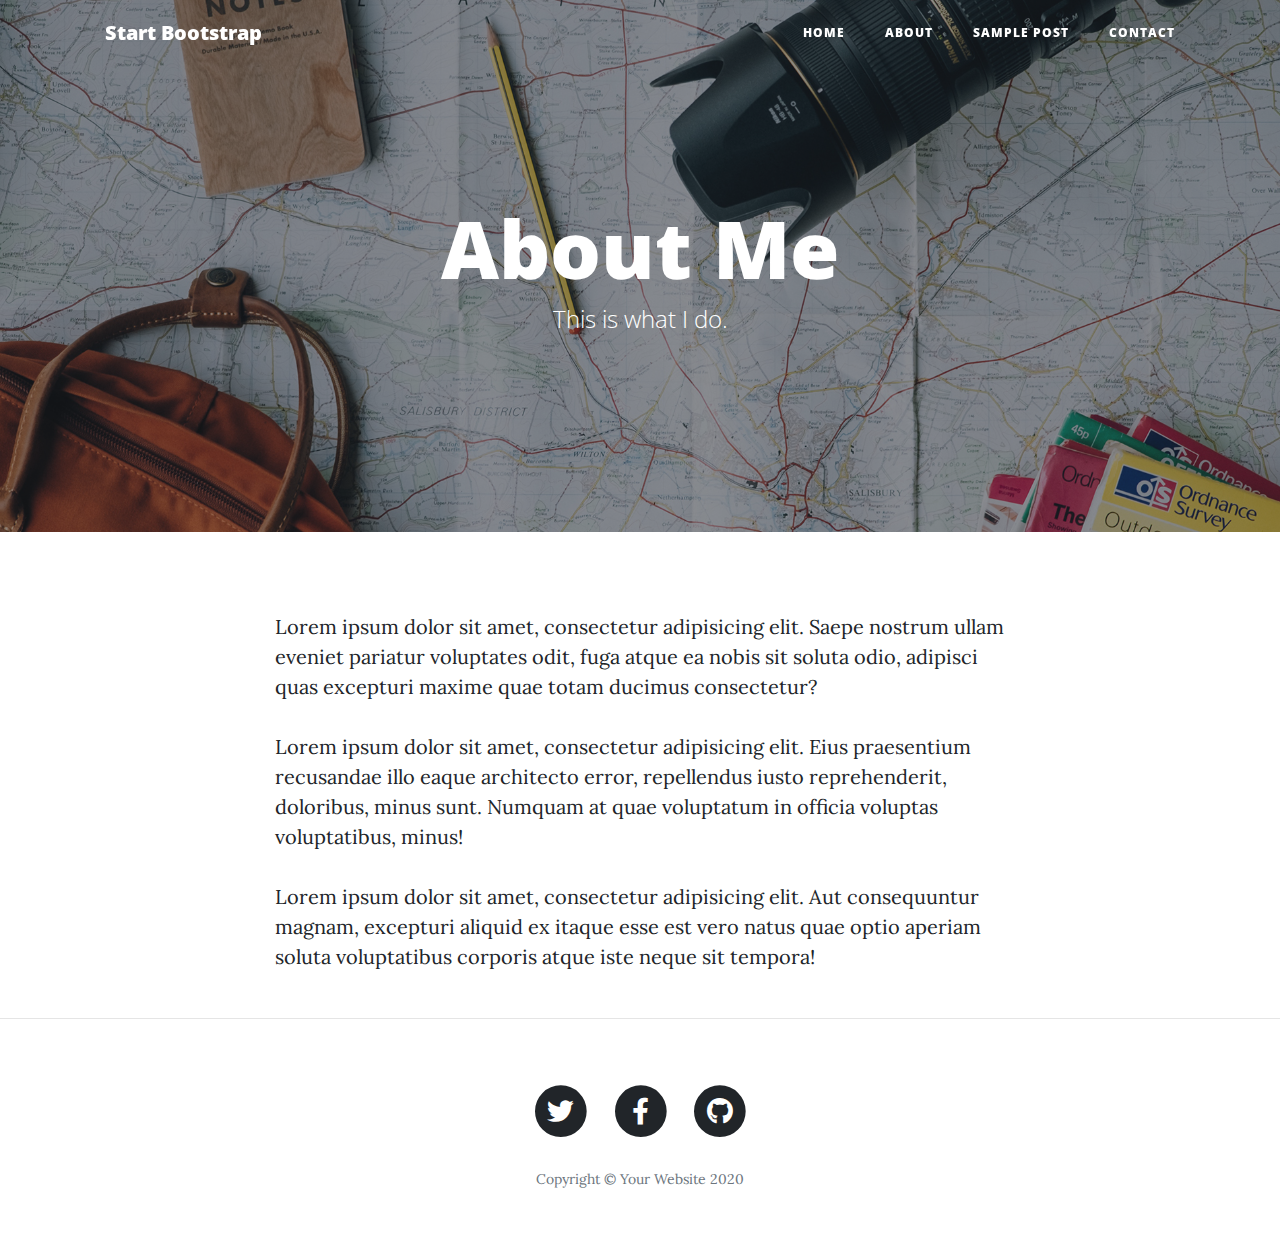
==== html/about.html @ a9dc9512 "updates" ====
<!DOCTYPE html>
<html lang="en">

<head>

  <meta charset="utf-8">
  <meta name="viewport" content="width=device-width, initial-scale=1, shrink-to-fit=no">
  <meta name="description" content="">
  <meta name="author" content="">

  <title>Clean Blog - Start Bootstrap Theme</title>

  <!-- Bootstrap core CSS -->
  <link href="vendor/bootstrap/css/bootstrap.min.css" rel="stylesheet">

  <!-- Custom fonts for this template -->
  <link href="vendor/fontawesome-free/css/all.min.css" rel="stylesheet" type="text/css">
  <link href='https://fonts.googleapis.com/css?family=Lora:400,700,400italic,700italic' rel='stylesheet' type='text/css'>
  <link href='https://fonts.googleapis.com/css?family=Open+Sans:300italic,400italic,600italic,700italic,800italic,400,300,600,700,800' rel='stylesheet' type='text/css'>

  <!-- Custom styles for this template -->
  <link href="css/clean-blog.min.css" rel="stylesheet">

</head>

<body>

  <!-- Navigation -->
  <nav class="navbar navbar-expand-lg navbar-light fixed-top" id="mainNav">
    <div class="container">
      <a class="navbar-brand" href="index.html">Start Bootstrap</a>
      <button class="navbar-toggler navbar-toggler-right" type="button" data-toggle="collapse" data-target="#navbarResponsive" aria-controls="navbarResponsive" aria-expanded="false" aria-label="Toggle navigation">
        Menu
        <i class="fas fa-bars"></i>
      </button>
      <div class="collapse navbar-collapse" id="navbarResponsive">
        <ul class="navbar-nav ml-auto">
          <li class="nav-item">
            <a class="nav-link" href="index.html">Home</a>
          </li>
          <li class="nav-item">
            <a class="nav-link" href="about.html">About</a>
          </li>
          <li class="nav-item">
            <a class="nav-link" href="post.html">Sample Post</a>
          </li>
          <li class="nav-item">
            <a class="nav-link" href="contact.html">Contact</a>
          </li>
        </ul>
      </div>
    </div>
  </nav>

  <!-- Page Header -->
  <header class="masthead" style="background-image: url('img/about-bg.jpg')">
    <div class="overlay"></div>
    <div class="container">
      <div class="row">
        <div class="col-lg-8 col-md-10 mx-auto">
          <div class="page-heading">
            <h1>About Me</h1>
            <span class="subheading">This is what I do.</span>
          </div>
        </div>
      </div>
    </div>
  </header>

  <!-- Main Content -->
  <div class="container">
    <div class="row">
      <div class="col-lg-8 col-md-10 mx-auto">
        <p>Lorem ipsum dolor sit amet, consectetur adipisicing elit. Saepe nostrum ullam eveniet pariatur voluptates odit, fuga atque ea nobis sit soluta odio, adipisci quas excepturi maxime quae totam ducimus consectetur?</p>
        <p>Lorem ipsum dolor sit amet, consectetur adipisicing elit. Eius praesentium recusandae illo eaque architecto error, repellendus iusto reprehenderit, doloribus, minus sunt. Numquam at quae voluptatum in officia voluptas voluptatibus, minus!</p>
        <p>Lorem ipsum dolor sit amet, consectetur adipisicing elit. Aut consequuntur magnam, excepturi aliquid ex itaque esse est vero natus quae optio aperiam soluta voluptatibus corporis atque iste neque sit tempora!</p>
      </div>
    </div>
  </div>

  <hr>

  <!-- Footer -->
  <footer>
    <div class="container">
      <div class="row">
        <div class="col-lg-8 col-md-10 mx-auto">
          <ul class="list-inline text-center">
            <li class="list-inline-item">
              <a href="#">
                <span class="fa-stack fa-lg">
                  <i class="fas fa-circle fa-stack-2x"></i>
                  <i class="fab fa-twitter fa-stack-1x fa-inverse"></i>
                </span>
              </a>
            </li>
            <li class="list-inline-item">
              <a href="#">
                <span class="fa-stack fa-lg">
                  <i class="fas fa-circle fa-stack-2x"></i>
                  <i class="fab fa-facebook-f fa-stack-1x fa-inverse"></i>
                </span>
              </a>
            </li>
            <li class="list-inline-item">
              <a href="#">
                <span class="fa-stack fa-lg">
                  <i class="fas fa-circle fa-stack-2x"></i>
                  <i class="fab fa-github fa-stack-1x fa-inverse"></i>
                </span>
              </a>
            </li>
          </ul>
          <p class="copyright text-muted">Copyright &copy; Your Website 2020</p>
        </div>
      </div>
    </div>
  </footer>

  <!-- Bootstrap core JavaScript -->
  <script src="vendor/jquery/jquery.min.js"></script>
  <script src="vendor/bootstrap/js/bootstrap.bundle.min.js"></script>

  <!-- Custom scripts for this template -->
  <script src="js/clean-blog.min.js"></script>

</body>

</html>
---- html/css/clean-blog.min.css ----
/*!
 * Start Bootstrap - Clean Blog v5.0.10 (https://startbootstrap.com/theme/clean-blog)
 * Copyright 2013-2020 Start Bootstrap
 * Licensed under MIT (https://github.com/StartBootstrap/startbootstrap-clean-blog/blob/master/LICENSE)
 */body{font-size:20px;color:#212529;font-family:Lora,'Times New Roman',serif}p{line-height:1.5;margin:30px 0}p a{text-decoration:underline}h1,h2,h3,h4,h5,h6{font-weight:800;font-family:'Open Sans','Helvetica Neue',Helvetica,Arial,sans-serif}a{color:#212529;transition:all .2s}a:focus,a:hover{color:#0085a1}blockquote{font-style:italic;color:#868e96}.section-heading{font-size:36px;font-weight:700;margin-top:60px}.caption{font-size:14px;font-style:italic;display:block;margin:0;padding:10px;text-align:center;border-bottom-right-radius:5px;border-bottom-left-radius:5px}::-moz-selection{color:#fff;background:#0085a1;text-shadow:none}::selection{color:#fff;background:#0085a1;text-shadow:none}img::-moz-selection{color:#fff;background:0 0}img::selection{color:#fff;background:0 0}img::-moz-selection{color:#fff;background:0 0}#mainNav{position:absolute;border-bottom:1px solid #e9ecef;background-color:#fff;font-family:'Open Sans','Helvetica Neue',Helvetica,Arial,sans-serif}#mainNav .navbar-brand{font-weight:800;color:#343a40}#mainNav .navbar-toggler{font-size:12px;font-weight:800;padding:13px;text-transform:uppercase;color:#343a40}#mainNav .navbar-nav>li.nav-item>a{font-size:12px;font-weight:800;letter-spacing:1px;text-transform:uppercase}@media only screen and (min-width:992px){#mainNav{border-bottom:1px solid transparent;background:0 0}#mainNav .navbar-brand{padding:10px 20px;color:#fff}#mainNav .navbar-brand:focus,#mainNav .navbar-brand:hover{color:rgba(255,255,255,.8)}#mainNav .navbar-nav>li.nav-item>a{padding:10px 20px;color:#fff}#mainNav .navbar-nav>li.nav-item>a:focus,#mainNav .navbar-nav>li.nav-item>a:hover{color:rgba(255,255,255,.8)}}@media only screen and (min-width:992px){#mainNav{transition:background-color .2s;transform:translate3d(0,0,0);-webkit-backface-visibility:hidden;backface-visibility:hidden}#mainNav.is-fixed{position:fixed;top:-67px;transition:transform .2s;border-bottom:1px solid #fff;background-color:rgba(255,255,255,.9)}#mainNav.is-fixed .navbar-brand{color:#212529}#mainNav.is-fixed .navbar-brand:focus,#mainNav.is-fixed .navbar-brand:hover{color:#0085a1}#mainNav.is-fixed .navbar-nav>li.nav-item>a{color:#212529}#mainNav.is-fixed .navbar-nav>li.nav-item>a:focus,#mainNav.is-fixed .navbar-nav>li.nav-item>a:hover{color:#0085a1}#mainNav.is-visible{transform:translate3d(0,100%,0)}}header.masthead{margin-bottom:50px;background:no-repeat center center;background-color:#868e96;background-attachment:scroll;position:relative;background-size:cover}header.masthead .overlay{position:absolute;top:0;left:0;height:100%;width:100%;background-color:#212529;opacity:.5}header.masthead .page-heading,header.masthead .post-heading,header.masthead .site-heading{padding:200px 0 150px;color:#fff}@media only screen and (min-width:768px){header.masthead .page-heading,header.masthead .post-heading,header.masthead .site-heading{padding:200px 0}}header.masthead .page-heading,header.masthead .site-heading{text-align:center}header.masthead .page-heading h1,header.masthead .site-heading h1{font-size:50px;margin-top:0}header.masthead .page-heading .subheading,header.masthead .site-heading .subheading{font-size:24px;font-weight:300;line-height:1.1;display:block;margin:10px 0 0;font-family:'Open Sans','Helvetica Neue',Helvetica,Arial,sans-serif}@media only screen and (min-width:768px){header.masthead .page-heading h1,header.masthead .site-heading h1{font-size:80px}}header.masthead .post-heading h1{font-size:35px}header.masthead .post-heading .meta,header.masthead .post-heading .subheading{line-height:1.1;display:block}header.masthead .post-heading .subheading{font-size:24px;font-weight:600;margin:10px 0 30px;font-family:'Open Sans','Helvetica Neue',Helvetica,Arial,sans-serif}header.masthead .post-heading .meta{font-size:20px;font-weight:300;font-style:italic;font-family:Lora,'Times New Roman',serif}header.masthead .post-heading .meta a{color:#fff}@media only screen and (min-width:768px){header.masthead .post-heading h1{font-size:55px}header.masthead .post-heading .subheading{font-size:30px}}.post-preview>a{color:#212529}.post-preview>a:focus,.post-preview>a:hover{text-decoration:none;color:#0085a1}.post-preview>a>.post-title{font-size:30px;margin-top:30px;margin-bottom:10px}.post-preview>a>.post-subtitle{font-weight:300;margin:0 0 10px}.post-preview>.post-meta{font-size:18px;font-style:italic;margin-top:0;color:#868e96}.post-preview>.post-meta>a{text-decoration:none;color:#212529}.post-preview>.post-meta>a:focus,.post-preview>.post-meta>a:hover{text-decoration:underline;color:#0085a1}@media only screen and (min-width:768px){.post-preview>a>.post-title{font-size:36px}}.floating-label-form-group{font-size:14px;position:relative;margin-bottom:0;padding-bottom:.5em;border-bottom:1px solid #dee2e6}.floating-label-form-group input,.floating-label-form-group textarea{font-size:1.5em;position:relative;z-index:1;padding:0;resize:none;border:none;border-radius:0;background:0 0;box-shadow:none!important;font-family:Lora,'Times New Roman',serif}.floating-label-form-group input::-webkit-input-placeholder,.floating-label-form-group textarea::-webkit-input-placeholder{color:#868e96;font-family:Lora,'Times New Roman',serif}.floating-label-form-group label{font-size:.85em;line-height:1.764705882em;position:relative;z-index:0;top:2em;display:block;margin:0;transition:top .3s ease,opacity .3s ease;opacity:0}.floating-label-form-group .help-block{margin:15px 0}.floating-label-form-group-with-value label{top:0;opacity:1}.floating-label-form-group-with-focus label{color:#0085a1}form .form-group:first-child .floating-label-form-group{border-top:1px solid #dee2e6}footer{padding:50px 0 65px}footer .list-inline{margin:0;padding:0}footer .copyright{font-size:14px;margin-bottom:0;text-align:center}.btn{font-size:14px;font-weight:800;padding:15px 25px;letter-spacing:1px;text-transform:uppercase;border-radius:0;font-family:'Open Sans','Helvetica Neue',Helvetica,Arial,sans-serif}.btn-primary{background-color:#0085a1;border-color:#0085a1}.btn-primary:active,.btn-primary:focus,.btn-primary:hover{color:#fff;background-color:#00657b!important;border-color:#00657b!important}.btn-lg{font-size:16px;padding:25px 35px}
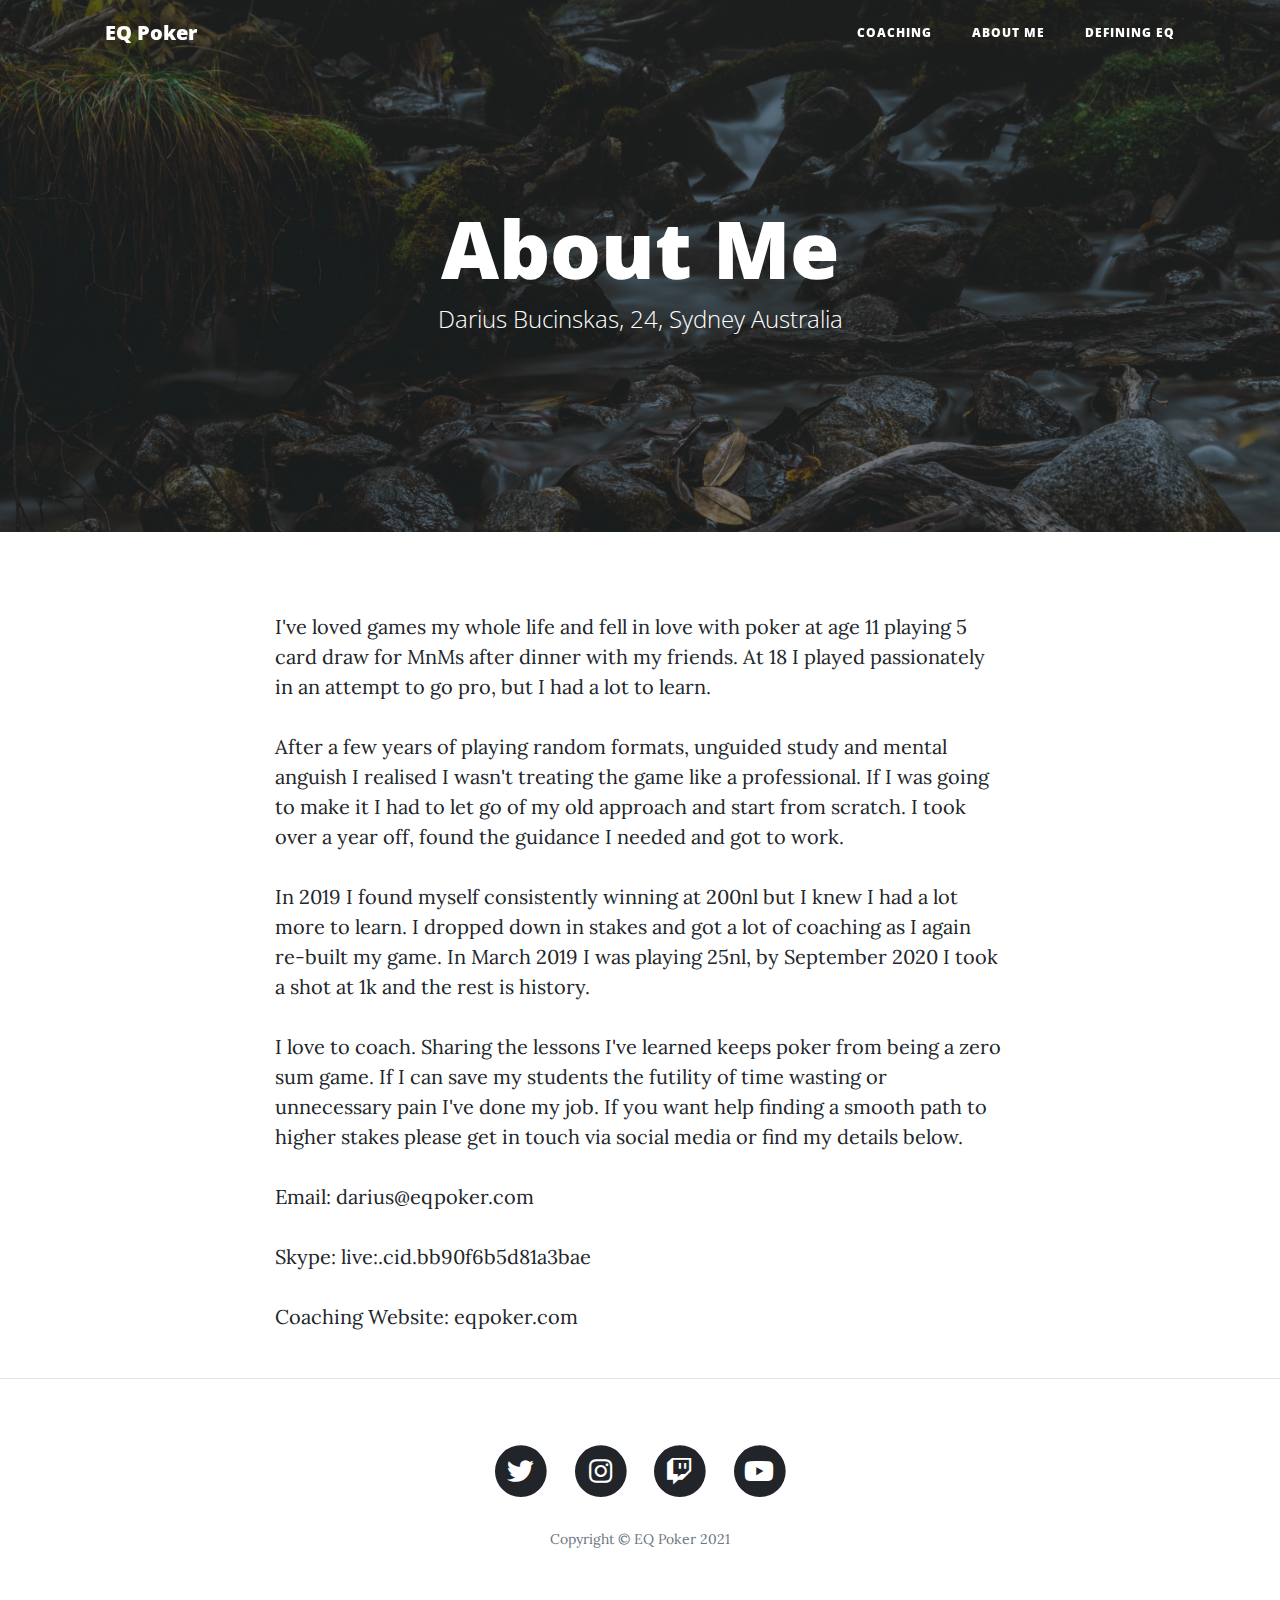
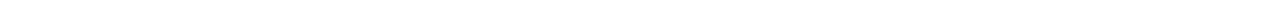
==== commit d59d32a2: "Beta Launch!" ====
--- a/html/about.html
+++ b/html/about.html
@@ -8,7 +8,7 @@
   <meta name="description" content="">
   <meta name="author" content="">
 
-  <title>Clean Blog - Start Bootstrap Theme</title>
+  <title>About Me</title>
 
   <!-- Bootstrap core CSS -->
   <link href="vendor/bootstrap/css/bootstrap.min.css" rel="stylesheet">
@@ -28,7 +28,7 @@
   <!-- Navigation -->
   <nav class="navbar navbar-expand-lg navbar-light fixed-top" id="mainNav">
     <div class="container">
-      <a class="navbar-brand" href="index.html">Start Bootstrap</a>
+      <a class="navbar-brand" href="blog.html">EQ Poker</a>
       <button class="navbar-toggler navbar-toggler-right" type="button" data-toggle="collapse" data-target="#navbarResponsive" aria-controls="navbarResponsive" aria-expanded="false" aria-label="Toggle navigation">
         Menu
         <i class="fas fa-bars"></i>
@@ -36,17 +36,15 @@
       <div class="collapse navbar-collapse" id="navbarResponsive">
         <ul class="navbar-nav ml-auto">
           <li class="nav-item">
-            <a class="nav-link" href="index.html">Home</a>
+            <a class="nav-link" href="../index.html">Coaching</a>
           </li>
           <li class="nav-item">
-            <a class="nav-link" href="about.html">About</a>
+            <a class="nav-link" href="about.html">About Me</a>
           </li>
           <li class="nav-item">
-            <a class="nav-link" href="post.html">Sample Post</a>
+            <a class="nav-link" href="Defining EQ.html">Defining EQ</a>
           </li>
-          <li class="nav-item">
-            <a class="nav-link" href="contact.html">Contact</a>
-          </li>
+    
         </ul>
       </div>
     </div>
@@ -60,7 +58,7 @@
         <div class="col-lg-8 col-md-10 mx-auto">
           <div class="page-heading">
             <h1>About Me</h1>
-            <span class="subheading">This is what I do.</span>
+            <span class="subheading">Darius Bucinskas, 24, Sydney Australia</span>
           </div>
         </div>
       </div>
@@ -71,9 +69,13 @@
   <div class="container">
     <div class="row">
       <div class="col-lg-8 col-md-10 mx-auto">
-        <p>Lorem ipsum dolor sit amet, consectetur adipisicing elit. Saepe nostrum ullam eveniet pariatur voluptates odit, fuga atque ea nobis sit soluta odio, adipisci quas excepturi maxime quae totam ducimus consectetur?</p>
-        <p>Lorem ipsum dolor sit amet, consectetur adipisicing elit. Eius praesentium recusandae illo eaque architecto error, repellendus iusto reprehenderit, doloribus, minus sunt. Numquam at quae voluptatum in officia voluptas voluptatibus, minus!</p>
-        <p>Lorem ipsum dolor sit amet, consectetur adipisicing elit. Aut consequuntur magnam, excepturi aliquid ex itaque esse est vero natus quae optio aperiam soluta voluptatibus corporis atque iste neque sit tempora!</p>
+        <p>I've loved games my whole life and fell in love with poker at age 11 playing 5 card draw for MnMs after dinner with my friends. At 18 I played passionately in an attempt to go pro, but I had a lot to learn.</p>
+        <p>After a few years of playing random formats, unguided study and mental anguish I realised I wasn't treating the game like a professional. If I was going to make it I had to let go of my old approach and start from scratch. I took over a year off, found the guidance I needed and got to work.</p>
+        <p>In 2019 I found myself consistently winning at 200nl but I knew I had a lot more to learn. I dropped down in stakes and got a lot of coaching as I again re-built my game. In March 2019 I was playing 25nl, by September 2020 I took a shot at 1k and the rest is history.</p>
+        <p>I love to coach. Sharing the lessons I've learned keeps poker from being a zero sum game. If I can save my students the futility of time wasting or unnecessary pain I've done my job. If you want help finding a smooth path to higher stakes please get in touch via social media or find my details below.</p>
+    <p>Email: darius@eqpoker.com</p>
+    <p>Skype: live:.cid.bb90f6b5d81a3bae</p>
+    <p>Coaching Website: eqpoker.com</p>
       </div>
     </div>
   </div>
@@ -87,7 +89,7 @@
         <div class="col-lg-8 col-md-10 mx-auto">
           <ul class="list-inline text-center">
             <li class="list-inline-item">
-              <a href="#">
+              <a href="https://twitter.com/EqPoker">
                 <span class="fa-stack fa-lg">
                   <i class="fas fa-circle fa-stack-2x"></i>
                   <i class="fab fa-twitter fa-stack-1x fa-inverse"></i>
@@ -95,23 +97,31 @@
               </a>
             </li>
             <li class="list-inline-item">
-              <a href="#">
+              <a href="https://www.instagram.com/eq.poker">
                 <span class="fa-stack fa-lg">
                   <i class="fas fa-circle fa-stack-2x"></i>
-                  <i class="fab fa-facebook-f fa-stack-1x fa-inverse"></i>
+                  <i class="fab fa-instagram fa-stack-1x fa-inverse"></i>
                 </span>
               </a>
             </li>
             <li class="list-inline-item">
-              <a href="#">
+              <a href="https://www.twitch.tv/eqpoker">
                 <span class="fa-stack fa-lg">
                   <i class="fas fa-circle fa-stack-2x"></i>
-                  <i class="fab fa-github fa-stack-1x fa-inverse"></i>
+                  <i class="fab fa-twitch fa-stack-1x fa-inverse"></i>
+                </span>
+              </a>
+            </li>
+            <li class="list-inline-item">
+              <a href="https://www.youtube.com/channel/UCTAdmqBRZNuf8oiiOq-kIaw">
+                <span class="fa-stack fa-lg">
+                  <i class="fas fa-circle fa-stack-2x"></i>
+                  <i class="fab fa-youtube fa-stack-1x fa-inverse"></i>
                 </span>
               </a>
             </li>
           </ul>
-          <p class="copyright text-muted">Copyright &copy; Your Website 2020</p>
+          <p class="copyright text-muted">Copyright &copy; EQ Poker 2021</p>
         </div>
       </div>
     </div>
